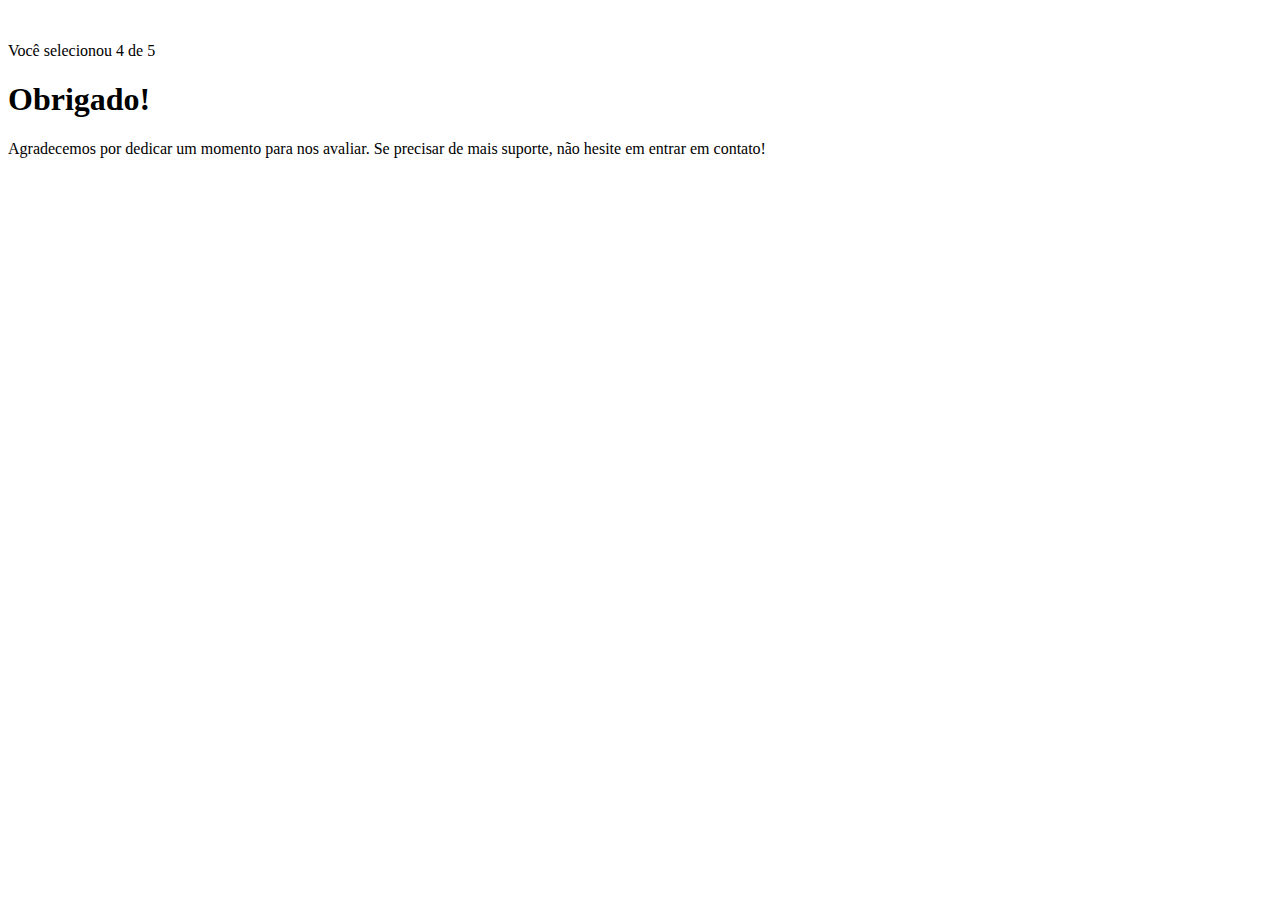
==== pages/agradecimento.html @ eb81e283 "sexto commit index.html, primeiro commit agradecimento.html, primeiro commit agradecimento.css" ====
<!DOCTYPE html>
<html lang="en">
<head>
    <meta charset="UTF-8">
    <meta name="viewport" content="width=device-width, initial-scale=1.0">
    <link rel="stylesheet" href="agradecimento.css">
    <title>Feedback - Agradecimento</title>
</head>
<body>
     <div class="card">
        <img src="../images/illustration-thank-you.svg" alt="">

        <p>Você selecionou 4 de 5</p>

        <h1>Obrigado!</h1>

        <p>Agradecemos por dedicar um momento para nos avaliar. Se precisar de mais suporte, não hesite em entrar em contato!</p>
     </div>
</body>
</html>
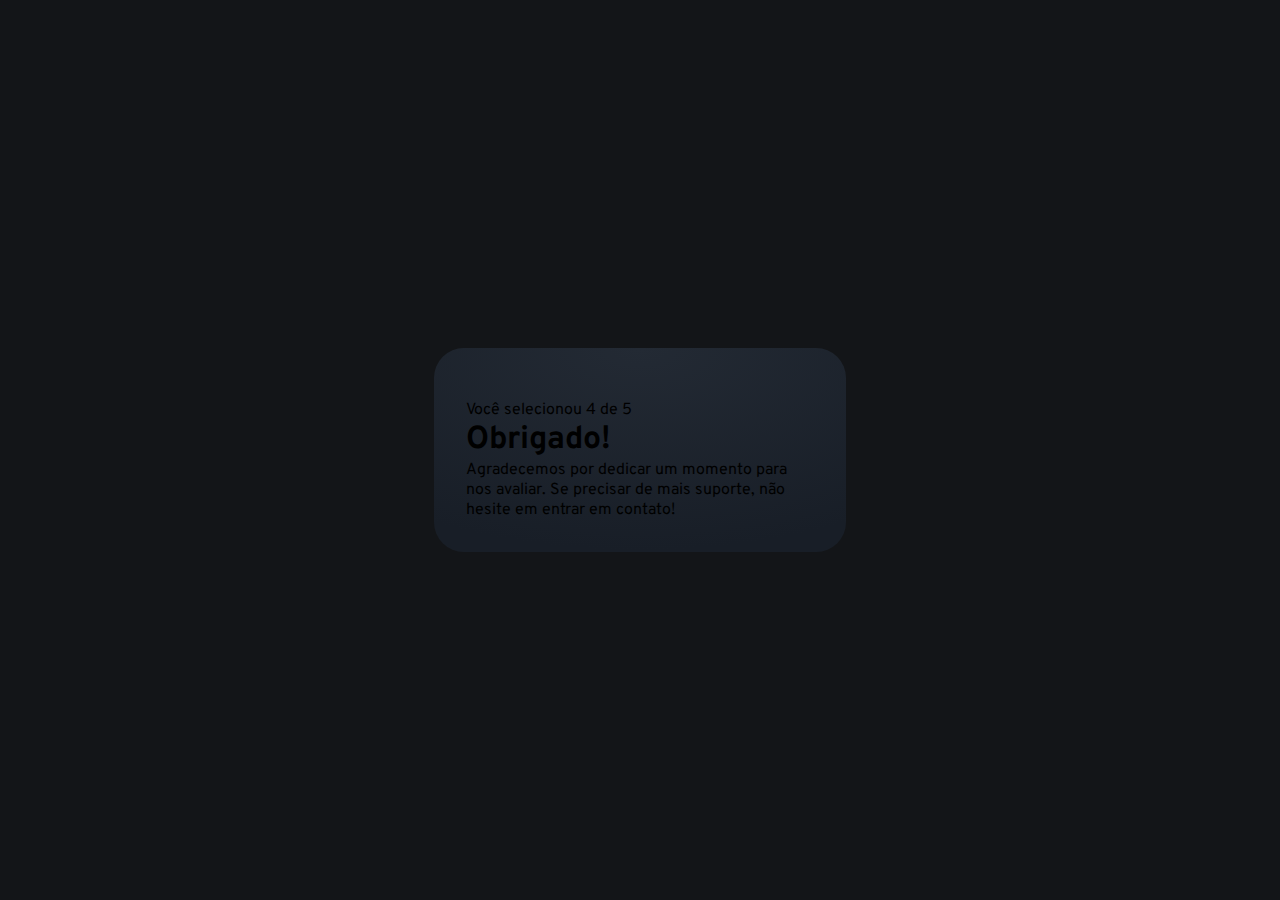
==== commit 216b9a4d: "segundo commit do agradecimento.html e do agradecimento.css" ====
--- a/pages/agradecimento.html
+++ b/pages/agradecimento.html
@@ -3,6 +3,9 @@
 <head>
     <meta charset="UTF-8">
     <meta name="viewport" content="width=device-width, initial-scale=1.0">
+    <link rel="preconnect" href="https://fonts.googleapis.com">
+    <link rel="preconnect" href="https://fonts.gstatic.com" crossorigin>
+    <link href="https://fonts.googleapis.com/css2?family=Overpass:ital,wght@0,100..900;1,100..900&display=swap" rel="stylesheet">
     <link rel="stylesheet" href="agradecimento.css">
     <title>Feedback - Agradecimento</title>
 </head>
--- a/pages/agradecimento.css
+++ b/pages/agradecimento.css
@@ -0,0 +1,32 @@
+*{
+    margin: 0;
+    padding: 0;
+    box-sizing: border-box;
+    font-family: "Overpass", sans-serif;
+}
+
+:root{
+    --dark-blue: #262E38;
+    --light-gray: #969FAD;
+    --medium-gray: #7C879B;
+    --orange: #FC7614;
+    --white: #fff;
+    --very-dark-blue: #131518;
+    --black-gradient: radial-gradient(98.96% 98.96% at 50% 0%, #232A34 0%, #181E27 100%);
+}
+
+body{
+    background-color: var(--very-dark-blue);
+    height: 100svh;
+
+    display: flex;
+    justify-content: center;
+    align-items: center;
+}
+
+.card{
+    background: var(--black-gradient);
+    max-width: 412px;
+    padding: 32px;
+    border-radius: 30px;
+}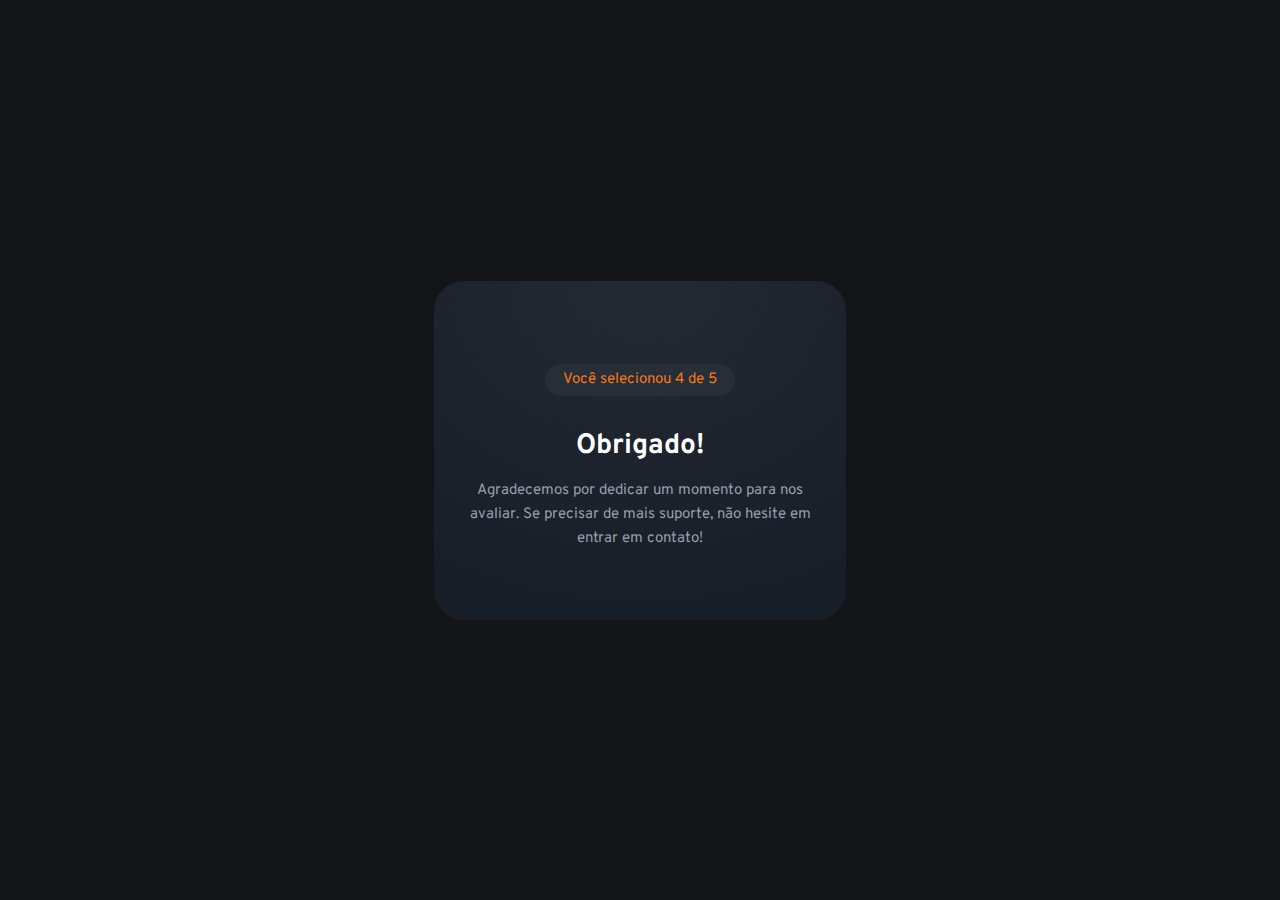
==== commit 4811ff73: "javascript do index" ====
--- a/pages/agradecimento.html
+++ b/pages/agradecimento.html
@@ -13,7 +13,7 @@
      <div class="card">
         <img src="../images/illustration-thank-you.svg" alt="">
 
-        <p>Você selecionou 4 de 5</p>
+        <p class="p_nota">Você selecionou 4 de 5</p>
 
         <h1>Obrigado!</h1>
 
--- a/pages/agradecimento.css
+++ b/pages/agradecimento.css
@@ -27,6 +27,39 @@
 .card{
     background: var(--black-gradient);
     max-width: 412px;
-    padding: 32px;
+    text-align: center;
+    padding: 45px 32px;
     border-radius: 30px;
-}+}
+
+.card img{
+    margin-bottom: 32px;
+}
+
+.card .p_nota{
+    background-color: var(--dark-blue);
+    width: fit-content;
+    margin-inline: auto;
+    padding: 4px 18px;
+    border-radius: 22px;
+
+    font-size: 15px;
+    color: var(--orange);
+
+    margin-bottom: 32px;
+}
+
+.card h1{
+    color: var(--white);
+    font-size: 28px;
+    margin-bottom: 15px;
+}
+
+.card p{
+    color: var(--light-gray);
+    font-size: 15px;
+    line-height: 24px;
+    margin-bottom: 24px;
+}
+
+ 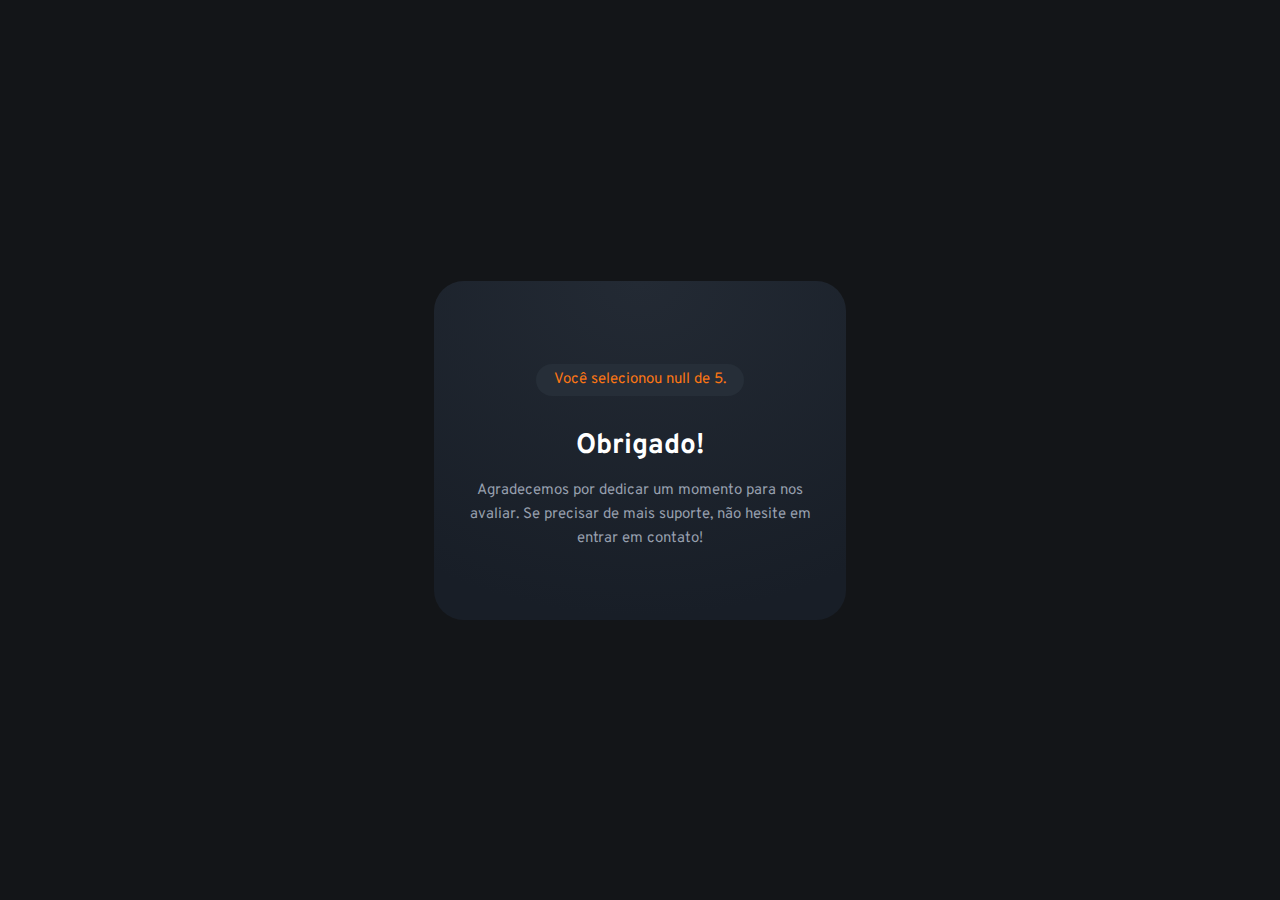
==== commit 657ae688: "javascript do agradecimento finalizado" ====
--- a/pages/agradecimento.html
+++ b/pages/agradecimento.html
@@ -7,6 +7,7 @@
     <link rel="preconnect" href="https://fonts.gstatic.com" crossorigin>
     <link href="https://fonts.googleapis.com/css2?family=Overpass:ital,wght@0,100..900;1,100..900&display=swap" rel="stylesheet">
     <link rel="stylesheet" href="agradecimento.css">
+    <script src="agradecimento.js" defer></script>
     <title>Feedback - Agradecimento</title>
 </head>
 <body>
